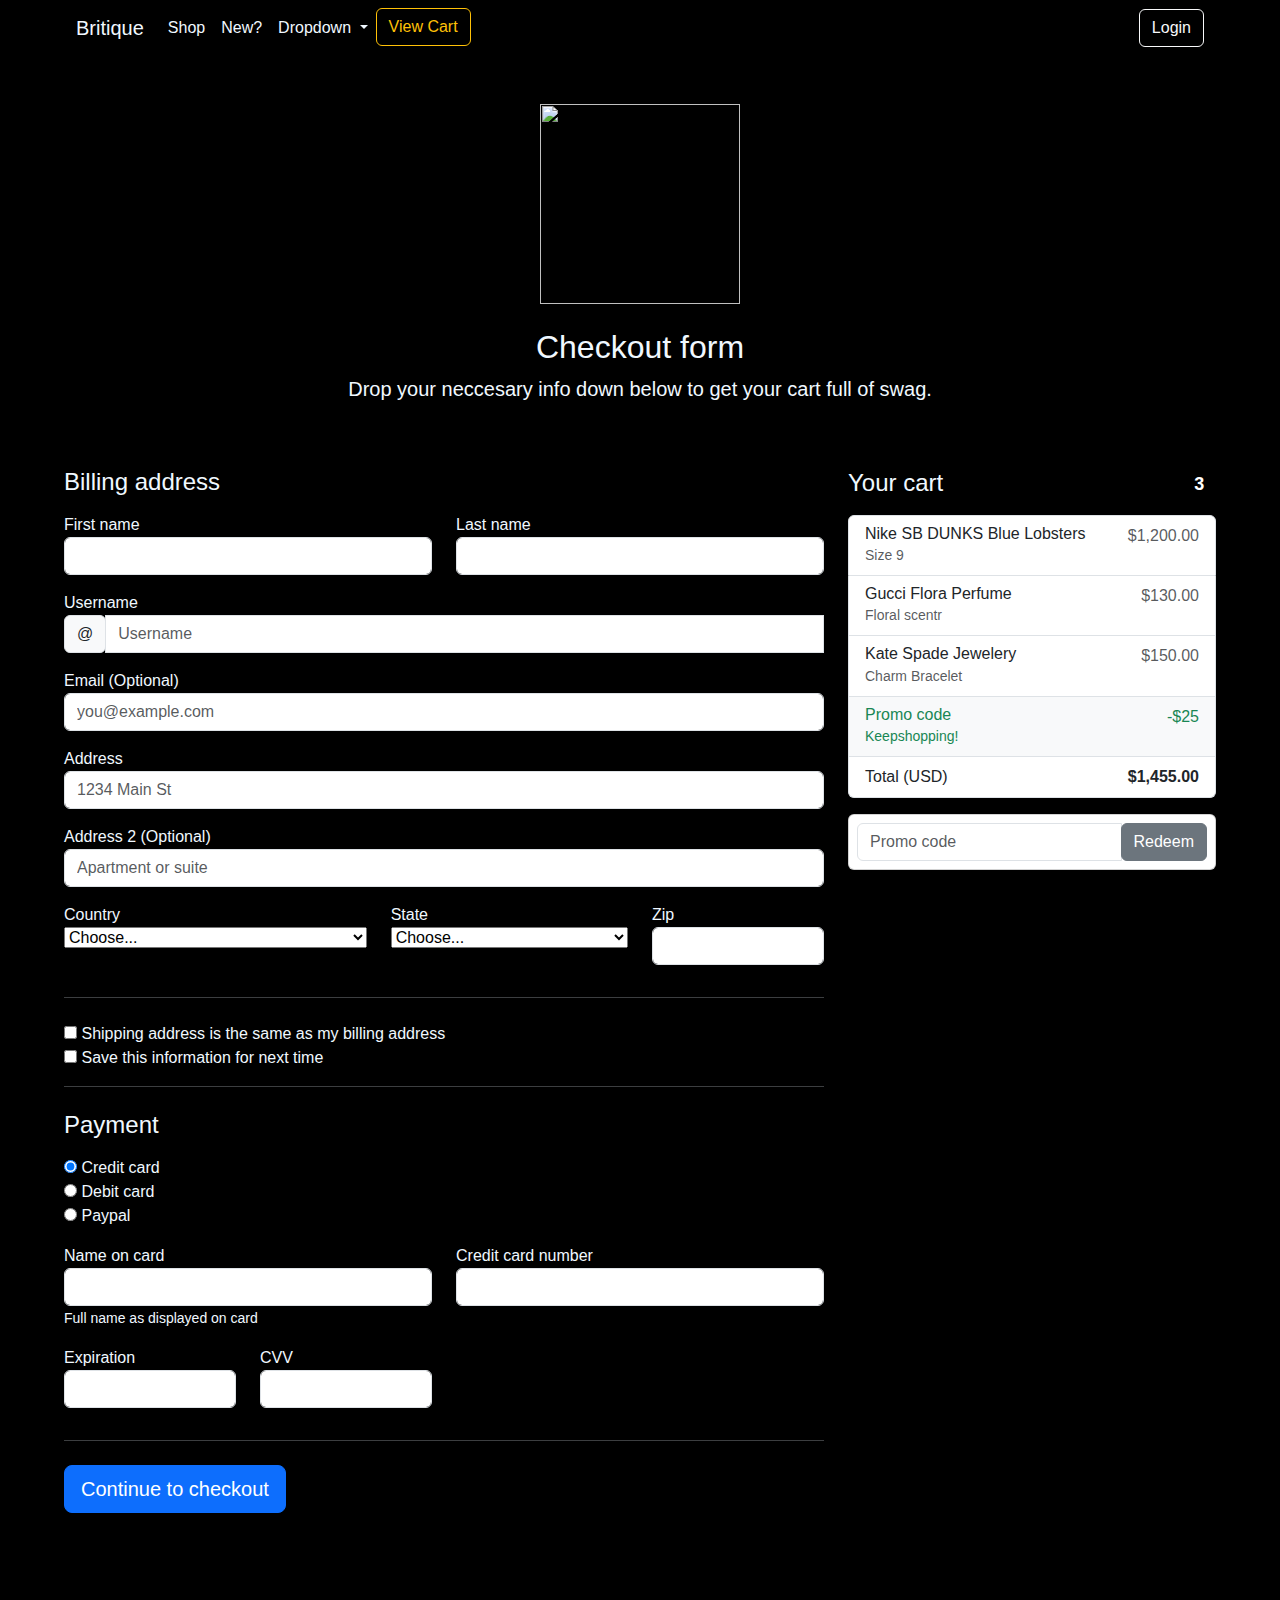
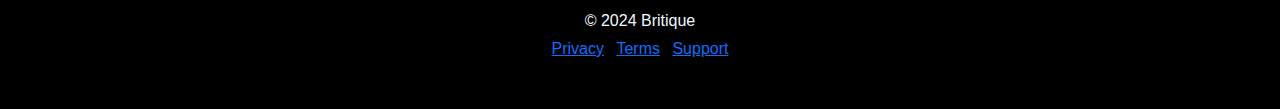
==== checkout.html @ 6a164287 "Updated pages" ====
<!DOCTYPE html>
<html lang="en">
  <head>
    <meta charset="utf-8">
    <meta name="viewport" content="width=device-width, initial-scale=1">
    <title>Home</title>
    <link
      href="https://cdn.jsdelivr.net/npm/bootstrap@5.3.3/dist/css/bootstrap.min.css"
      rel="stylesheet"
      integrity="sha384-QWTKZyjpPEjISv5WaRU9OFeRpok6YctnYmDr5pNlyT2bRjXh0JMhjY6hW+ALEwIH"
      crossorigin="anonymous">
    <link rel="stylesheet" href="/css/styles.css">
    <body class="bg-color chk-bg-size">
    <nav class="navbar navbar-expand-lg" data-bs-theme=" dark">
      <div class="container-fluid">
        <a class="navbar-brand" href="index.html">Britique</a>
        <button
          class="navbar-toggler"
          type="button"
          data-bs-toggle="collapse"
          data-bs-target="#navbarSupportedContent"
          aria-controls="navbarSupportedContent"
          aria-expanded="false"
          aria-label="Toggle navigation"
        >
          <span class="navbar-toggler-icon"></span>
        </button>
        <div class="collapse navbar-collapse" id="navbarSupportedContent">
          <ul class="navbar-nav me-auto mb-2 mb-lg-0">
            <li class="nav-item">
              <a class="nav-link" aria-current="page" href="products.html"
                >Shop</a
              >
            </li>
            <li class="nav-item">
              <a class="nav-link" href="registration.html">New?</a>
            </li>
            <li class="nav-item dropdown">
              <a
                class="nav-link dropdown-toggle"
                href="#"
                role="button"
                data-bs-toggle="dropdown"
                aria-expanded="false"
              >
                Dropdown
              </a>
              <ul class="dropdown-menu">
                <li><a class="dropdown-item" href="#">Shoes</a></li>
                <li><a class="dropdown-item" href="#">Jewelry</a></li>
                <li><a class="dropdown-item" href="#">Clothes</a></li>
                <li><a class="dropdown-item" href="#">Perfumes</a></li>
                <li><hr class="dropdown-divider"></li>
                <li>
                  <a class="dropdown-item" href="products.html"
                    >Shop All Products</a
                  >
                </li>
              </ul>
            </li>
            <li class="nav-item">
              <a
                class="btn btn-outline-warning"
                href="checkout.html"
                role="button"
                >View Cart</a
              >
            </li>
          </ul>
          <a class="btn btn-outline-light" href="userlogin.html" role="button"
            >Login</a
          >
        </div>
      </div>
    </nav>
    <main>
        <div class="container">
          <div class="py-5 text-center">
            <img
              class="d-block mx-auto mb-4"
              src="/images/Shoppingcartlogo.png"
              alt=""
              width="200"
              height="200"
        >
            <h2>Checkout form</h2>
            <p class="lead">
              Drop your neccesary info down below to get your cart full of swag.
            </p>
          </div>
          </div>

          <div class="row">
            <div class="col-md-4 order-md-2 mb-4">
              <h4
                class="d-flex justify-content-between align-items-center mb-3"
              >
                <span class="opt-color">Your cart</span>
                <span class="badge badge-secondary badge-pill">3</span>
              </h4>
              <ul class="list-group mb-3">
                <li
                  class="list-group-item d-flex justify-content-between lh-condensed"
                >
                  <div>
                    <h6 class="my-0">Nike SB DUNKS Blue Lobsters</h6>
                    <small class="text-muted">Size 9</small>
                  </div>
                  <span class="text-muted">$1,200.00</span>
                </li>
                <li
                  class="list-group-item d-flex justify-content-between lh-condensed"
                >
                  <div>
                    <h6 class="my-0">Gucci Flora Perfume</h6>
                    <small class="text-muted">Floral scentr</small>
                  </div>
                  <span class="text-muted">$130.00</span>
                </li>
                <li
                  class="list-group-item d-flex justify-content-between lh-condensed"
                >
                  <div>
                    <h6 class="my-0">Kate Spade Jewelery</h6>
                    <small class="text-muted">Charm Bracelet</small>
                  </div>
                  <span class="text-muted">$150.00</span>
                </li>
                <li
                  class="list-group-item d-flex justify-content-between bg-light"
                >
                  <div class="text-success">
                    <h6 class="my-0">Promo code</h6>
                    <small>Keepshopping!</small>
                  </div>
                  <span class="text-success">-$25</span>
                </li>
                <li class="list-group-item d-flex justify-content-between">
                  <span>Total (USD)</span>
                  <strong>$1,455.00</strong>
                </li>
              </ul>

              <form class="card p-2">
                <div class="input-group">
                  <input
                    type="text"
                    class="form-control"
                    placeholder="Promo code"
                  >
                  <div class="input-group-append">
                    <button type="submit" class="btn btn-secondary">
                      Redeem
                    </button>
                  </div>
                </div>
              </form>
            </div>
            <div class="col-md-8 order-md-1">
              <h4 class="mb-3">Billing address</h4>
              <form class="needs-validation" novalidate="">
                <div class="row">
                  <div class="col-md-6 mb-3">
                    <label for="firstName">First name</label>
                    <input
                      type="text"
                      class="form-control"
                      id="firstName"
                      placeholder=""
                      value=""
                      required=""
                    >
                    <div class="invalid-feedback">
                      Valid first name is required.
                    </div>
                  </div>
                  <div class="col-md-6 mb-3">
                    <label for="lastName">Last name</label>
                    <input
                      type="text"
                      class="form-control"
                      id="lastName"
                      placeholder=""
                      value=""
                      required=""
                    >
                    <div class="invalid-feedback">
                      Valid last name is required.
                    </div>
                  </div>
                </div>

                <div class="mb-3">
                  <label for="username">Username</label>
                  <div class="input-group">
                    <div class="input-group-prepend">
                      <span class="input-group-text">@</span>
                    </div>
                    <input
                      type="text"
                      class="form-control"
                      id="username"
                      placeholder="Username"
                      required=""
                    >
                    <div class="invalid-feedback" style="width: 100%">
                      Your username is required.
                    </div>
                  </div>
                </div>

                <div class="mb-3">
                  <label for="email"
                    >Email <span class="text-muted opt-color">(Optional)</span></label
                  >
                  <input
                    type="email"
                    class="form-control"
                    id="email"
                    placeholder="you@example.com"
                  >
                  <div class="invalid-feedback">
                    Please enter a valid email address for shipping updates.
                  </div>
                </div>

                <div class="mb-3">
                  <label for="address">Address</label>
                  <input
                    type="text"
                    class="form-control"
                    id="address"
                    placeholder="1234 Main St"
                    required=""
                  >
                  <div class="invalid-feedback">
                    Please enter your shipping address.
                  </div>
                </div>

                <div class="mb-3">
                  <label for="address2"
                    >Address 2 <span class="text-muted opt-color">(Optional)</span></label
                  >
                  <input
                    type="text"
                    class="form-control"
                    id="address2"
                    placeholder="Apartment or suite"
                  >
                </div>

                <div class="row">
                  <div class="col-md-5 mb-3">
                    <label for="country">Country</label>
                    <select
                      class="custom-select d-block w-100"
                      id="country"
                      required=""
                    >
                      <option value="">Choose...</option>
                      <option>United States</option>
                    </select>
                    <div class="invalid-feedback">
                      Please select a valid country.
                    </div>
                  </div>
                  <div class="col-md-4 mb-3">
                    <label for="state">State</label>
                    <select
                      class="custom-select d-block w-100"
                      id="state"
                      required=""
                    >
                      <option value="">Choose...</option>
                      <option>California</option>
                    </select>
                    <div class="invalid-feedback">
                      Please provide a valid state.
                    </div>
                  </div>
                  <div class="col-md-3 mb-3">
                    <label for="zip">Zip</label>
                    <input
                      type="text"
                      class="form-control"
                      id="zip"
                      placeholder=""
                      required=""
                    >
                    <div class="invalid-feedback">Zip code required.</div>
                  </div>
                </div>
                <hr class="mb-4">
                <div class="custom-control custom-checkbox">
                  <input
                    type="checkbox"
                    class="custom-control-input"
                    id="same-address"
                  >
                  <label class="custom-control-label" for="same-address"
                    >Shipping address is the same as my billing address</label
                  >
                </div>
                <div class="custom-control custom-checkbox">
                  <input
                    type="checkbox"
                    class="custom-control-input"
                    id="save-info"
                  >
                  <label class="custom-control-label" for="save-info"
                    >Save this information for next time</label
                  >
                </div>
                <hr class="mb-4">

                <h4 class="mb-3">Payment</h4>

                <div class="d-block my-3">
                  <div class="custom-control custom-radio">
                    <input
                      id="credit"
                      name="paymentMethod"
                      type="radio"
                      class="custom-control-input"
                      checked=""
                      required=""
                    >
                    <label class="custom-control-label" for="credit"
                      >Credit card</label
                    >
                  </div>
                  <div class="custom-control custom-radio">
                    <input
                      id="debit"
                      name="paymentMethod"
                      type="radio"
                      class="custom-control-input"
                      required=""
                    >
                    <label class="custom-control-label" for="debit"
                      >Debit card</label
                    >
                  </div>
                  <div class="custom-control custom-radio">
                    <input
                      id="paypal"
                      name="paymentMethod"
                      type="radio"
                      class="custom-control-input"
                      required=""
                    >
                    <label class="custom-control-label" for="paypal"
                      >Paypal</label
                    >
                  </div>
                </div>
                <div class="row">
                  <div class="col-md-6 mb-3">
                    <label for="cc-name">Name on card</label>
                    <input
                      type="text"
                      class="form-control"
                      id="cc-name"
                      placeholder=""
                      required=""
                    >
                    <small class="opt-color"
                      >Full name as displayed on card</small
                    >
                    <div class="invalid-feedback">Name on card is required</div>
                  </div>
                  <div class="col-md-6 mb-3">
                    <label for="cc-number">Credit card number</label>
                    <input
                      type="text"
                      class="form-control"
                      id="cc-number"
                      placeholder=""
                      required=""
                    >
                    <div class="invalid-feedback">
                      Credit card number is required
                    </div>
                  </div>
                </div>
                <div class="row">
                  <div class="col-md-3 mb-3">
                    <label for="cc-expiration">Expiration</label>
                    <input
                      type="text"
                      class="form-control"
                      id="cc-expiration"
                      placeholder=""
                      required=""
                    >
                    <div class="invalid-feedback">Expiration date required</div>
                  </div>
                  <div class="col-md-3 mb-3">
                    <label for="cc-expiration">CVV</label>
                    <input
                      type="text"
                      class="form-control"
                      id="cc-cvv"
                      placeholder=""
                      required=""
                    >
                    <div class="invalid-feedback">Security code required</div>
                  </div>
                </div>
                <hr class="mb-4">
                <button class="btn btn-primary btn-lg btn-block" type="submit">
                  Continue to checkout
                </button>
              </form>
            </div>
          </div>
        </main>
    <footer class="my-5 pt-5 c-checkout text-center text-small">
      <p class="mb-1">© 2024 Britique </p>
      <ul class="list-inline">
        <li class="list-inline-item"><a href="#">Privacy</a></li>
        <li class="list-inline-item"><a href="#">Terms</a></li>
        <li class="list-inline-item"><a href="#">Support</a></li>
      </ul>
    </footer>

        <!-- Bootstrap core JavaScript
    ================================================== -->
        <!-- Placed at the end of the document so the pages load faster -->
        <script
          src="https://code.jquery.com/jquery-3.2.1.slim.min.js"
          integrity="sha384-KJ3o2DKtIkvYIK3UENzmM7KCkRr/rE9/Qpg6aAZGJwFDMVNA/GpGFF93hXpG5KkN"
          crossorigin="anonymous"
        ></script>
        <script>
          window.jQuery ||
            document.write(
              '<script src="../../assets/js/vendor/jquery-slim.min.js"><\/script>'
            );
        </script>
        <script>
          // Example starter JavaScript for disabling form submissions if there are invalid fields
          (function () {
            "use strict";

            window.addEventListener(
              "load",
              function () {
                // Fetch all the forms we want to apply custom Bootstrap validation styles to
                var forms = document.getElementsByClassName("needs-validation");

                // Loop over them and prevent submission
                var validation = Array.prototype.filter.call(
                  forms,
                  function (form) {
                    form.addEventListener(
                      "submit",
                      function (event) {
                        if (form.checkValidity() === false) {
                          event.preventDefault();
                          event.stopPropagation();
                        }
                        form.classList.add("was-validated");
                      },
                      false
                    );
                  }
                );
              },
              false
            );
          })();
        </script>
            <script
            src="https://cdn.jsdelivr.net/npm/bootstrap@5.3.3/dist/js/bootstrap.bundle.min.js"
            integrity="sha384-YvpcrYf0tY3lHB60NNkmXc5s9fDVZLESaAA55NDzOxhy9GkcIdslK1eN7N6jIeHz"
            crossorigin="anonymous"
          ></script>
  </body>
</html>
---- css/styles.css ----
body {
    font-family: "DM Sans", sans-serif;
    background-color: lightpink;
  }
  
  .c-item {
    height: 590px;
  }
  
  .c-img {
    height: 100%;
    object-fit: cover;
  }
  
  h1 {
    color: aliceblue;
    text-align: center;
    padding: 20px;
  }
  
  .c-list {
    height: 100%;
  }
  
  .c-group {
    max-width: 480px;
    margin: auto;
    color: aliceblue;
    padding-top: 40px;
  }
  
  .check-out {
    color: lightskyblue;
  }
  
  .sign-in {
    text-align: center;
    color: white;
  }
  
  .login {
    color: white;
  }
  
  .navbar-text,
  .navbar-brand,
  .nav-link {
    color: aliceblue !important;
  }
  
  .c-checkout {
    color: aliceblue;
    margin: auto;
    max-width: 90%;
  }
  
  .new-user {
    color: aliceblue;
    max-width: 900px;
    margin: auto;
  }
  
  .n-radio {
    color:aliceblue;
    max-width: 900px;
    margin: auto;
    padding-top: 10px;
  }
  
  .clmn-spc {
    padding: 10px;
  }
  
  .nice-nice {
    text-align: center;
    color: aliceblue;
    margin: auto;
    max-width: 50%;
    font-size: 20px;
    padding-top: 40px;
  }
  
  .bg-color {
    background-color: black;
    color: aliceblue;
  }
  
  .opt-color {
    color: aliceblue !important;
  }
  
  .chk-bg-size {
    max-width: 90%;
    margin: auto;
  }
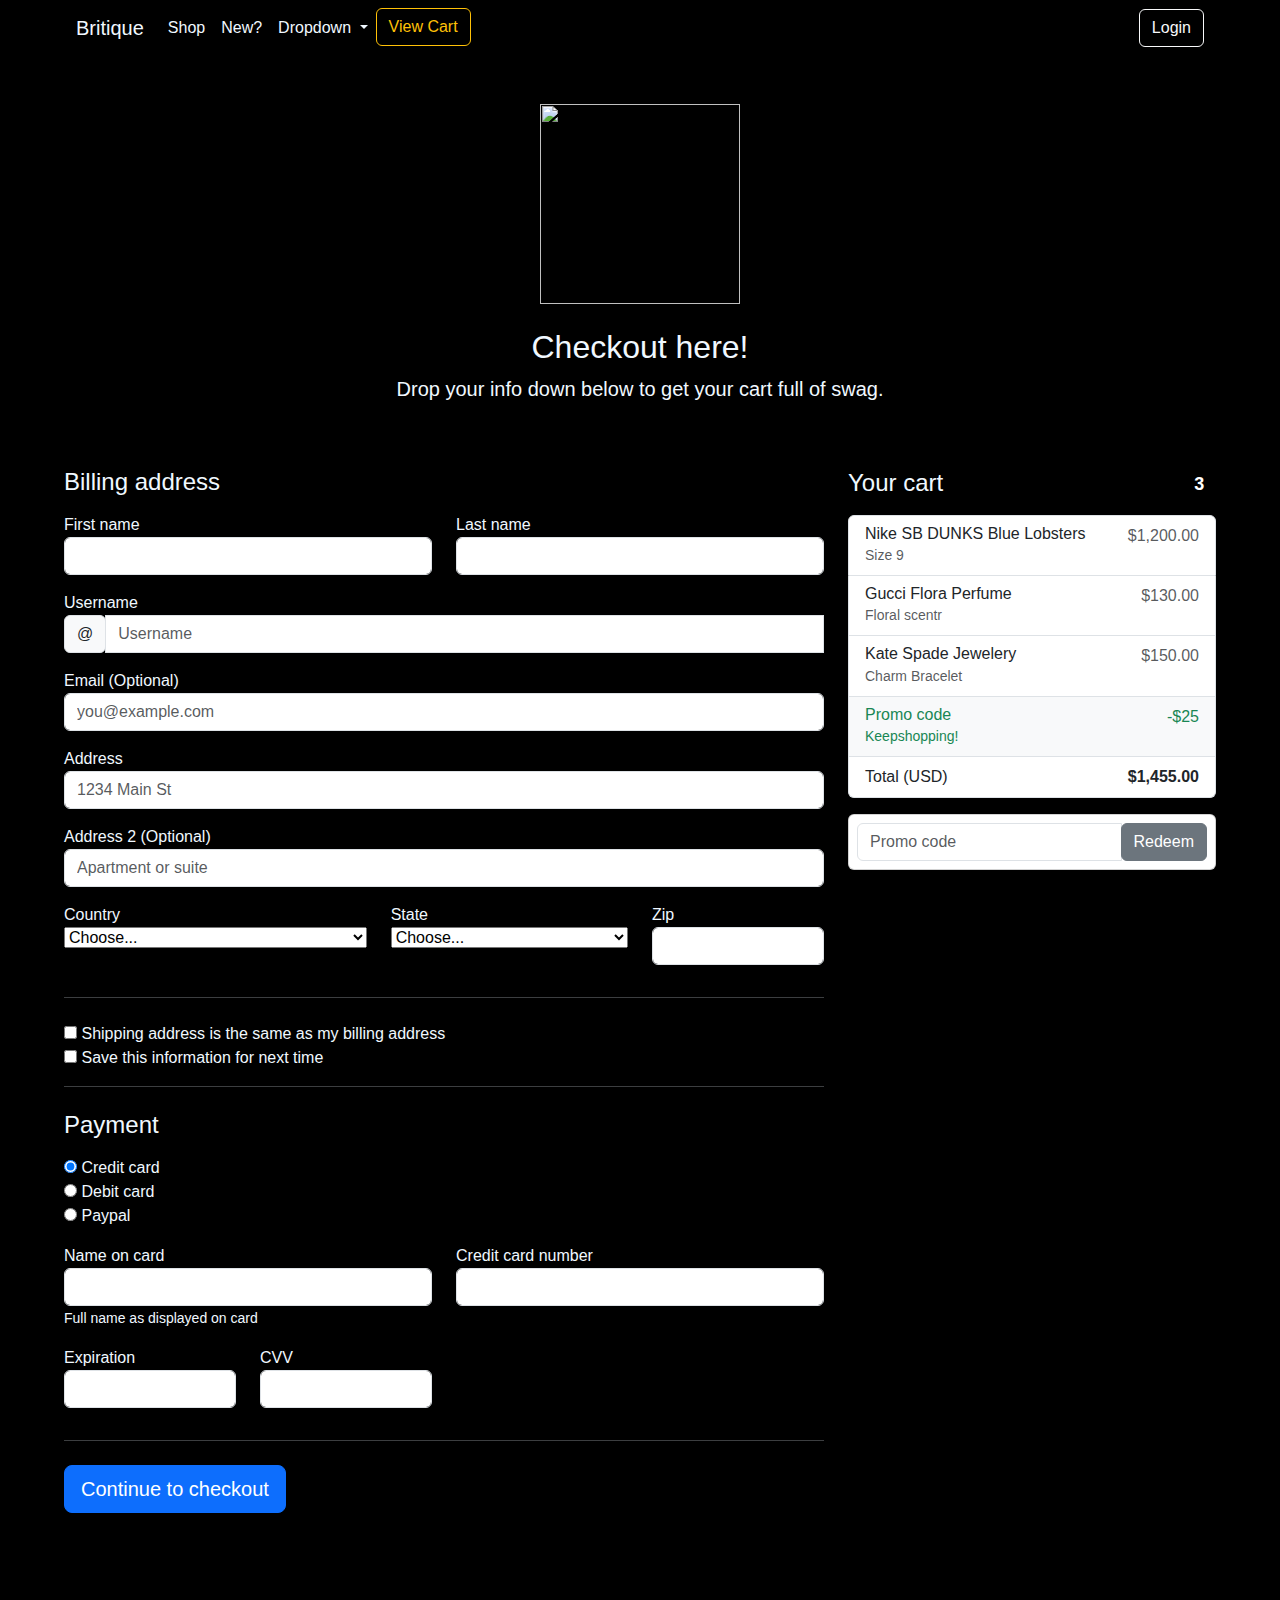
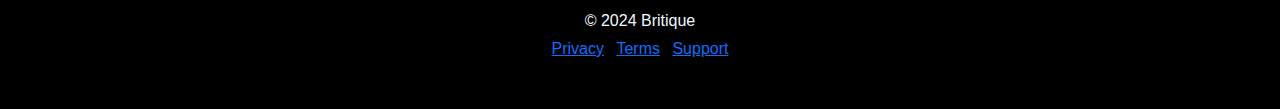
==== commit b2533eaa: "Updated Read me" ====
--- a/checkout.html
+++ b/checkout.html
@@ -83,9 +83,9 @@
               width="200"
               height="200"
         >
-            <h2>Checkout form</h2>
+            <h2>Checkout here!</h2>
             <p class="lead">
-              Drop your neccesary info down below to get your cart full of swag.
+              Drop your info down below to get your cart full of swag.
             </p>
           </div>
           </div>
--- a/css/styles.css
+++ b/css/styles.css
@@ -30,7 +30,8 @@
   }
   
   .check-out {
-    color: lightskyblue;
+    color: rgb(112, 157, 199);
+    background-color: lightpink;
   }
   
   .sign-in {
